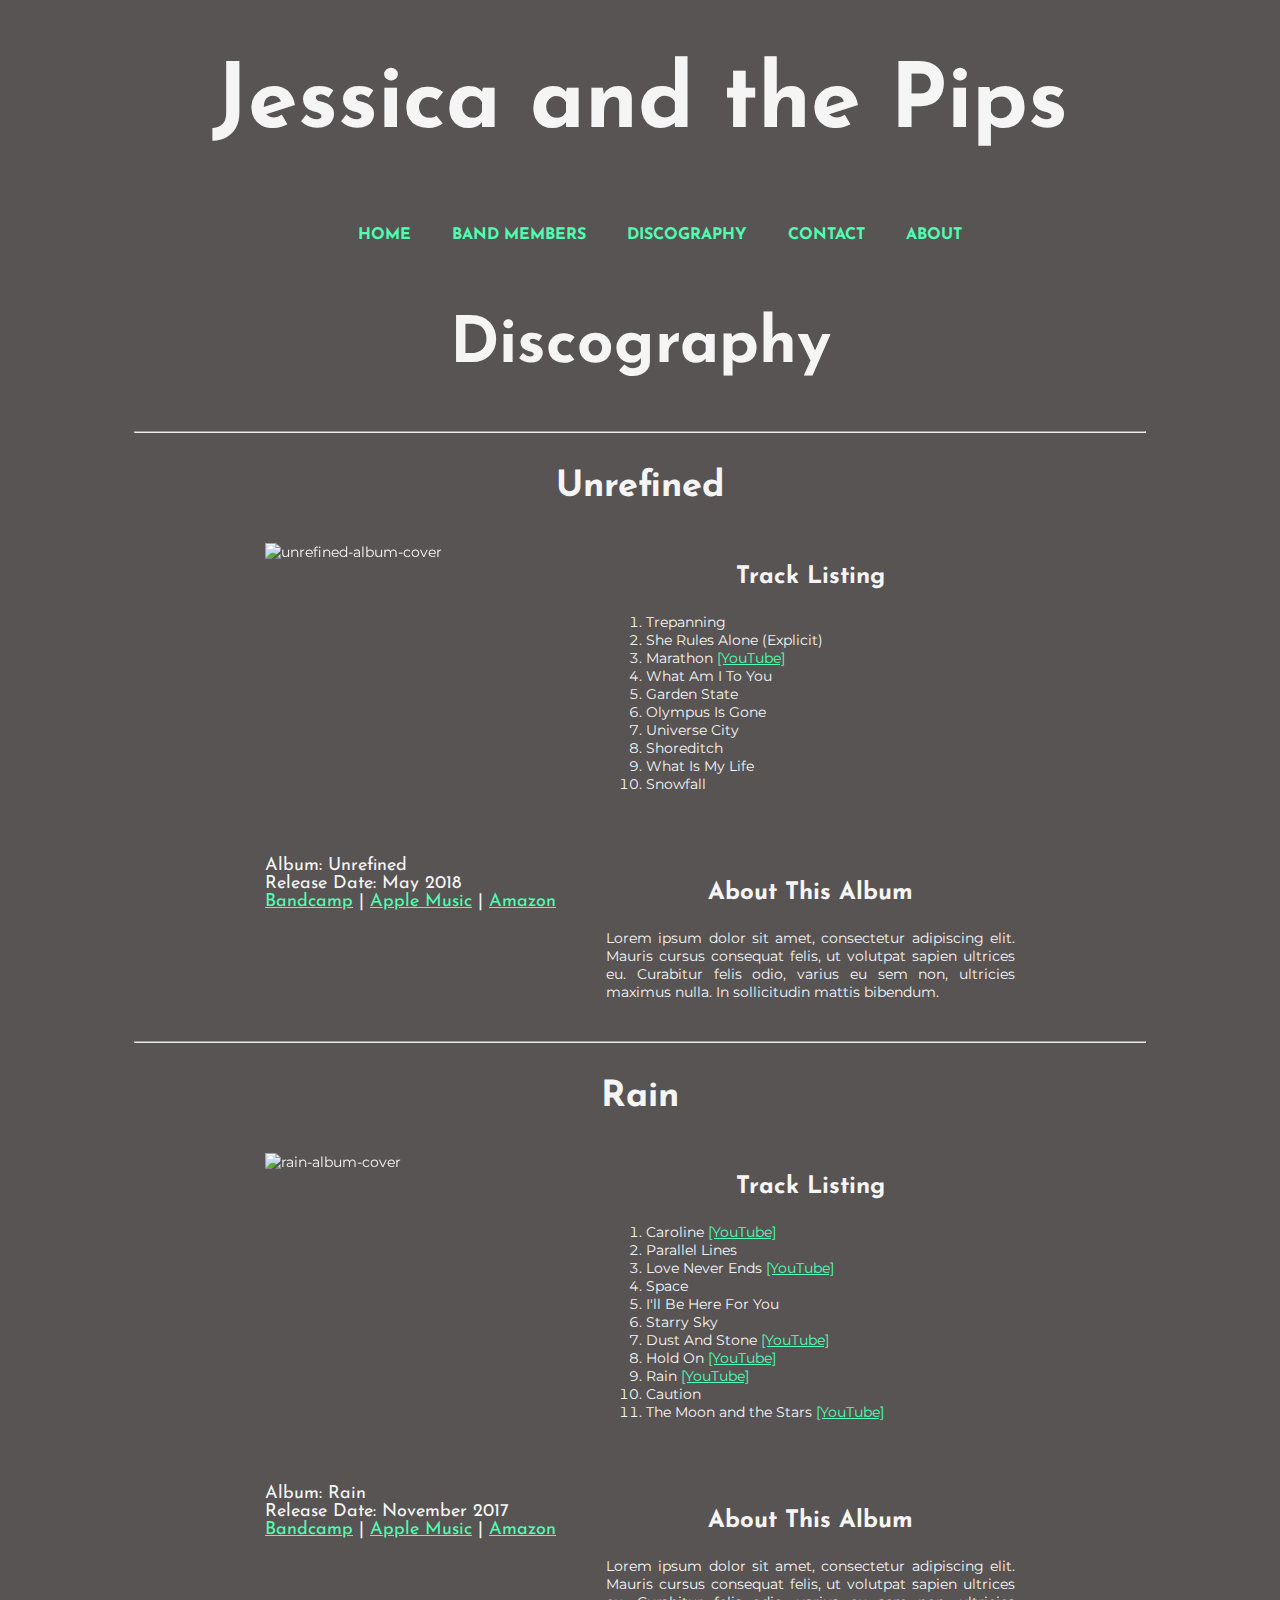
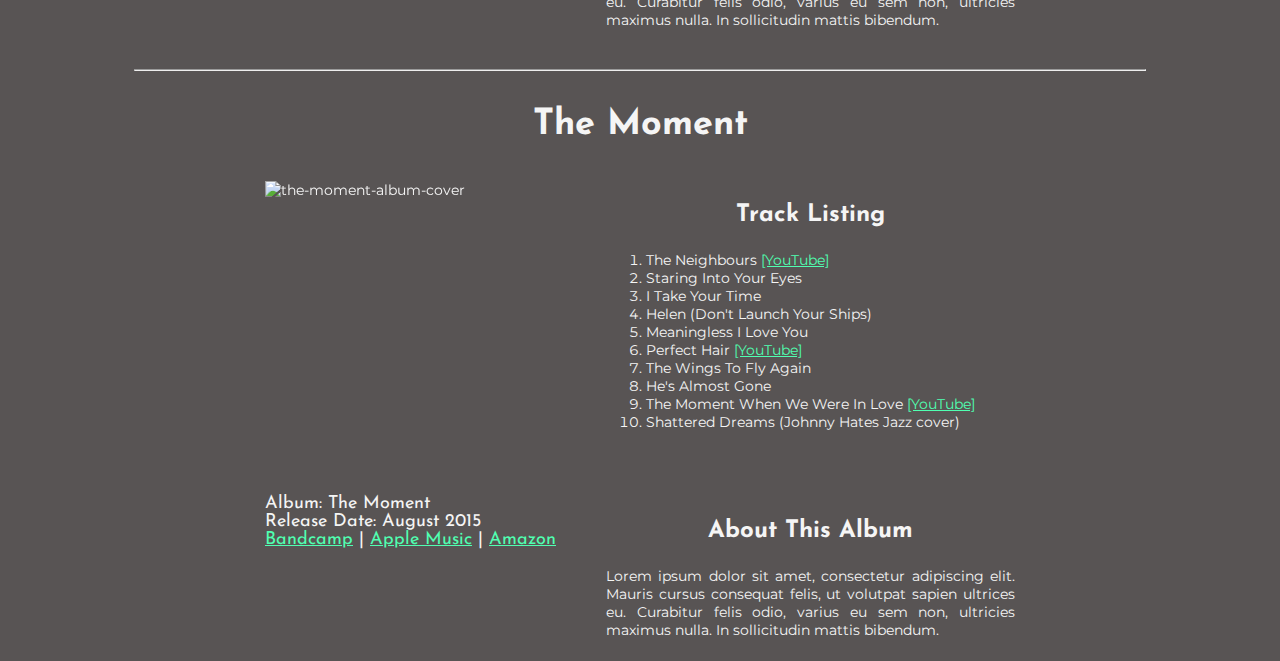
==== albums.html @ 7adc9c94 "Add files via upload" ====
<!DOCTYPE html>
<html lang="en">
  <head>
    <meta charset="UTF-8" />
    <meta name="viewport" content="width=device-width, initial-scale=1.0" />
    <meta http-equiv="X-UA-Compatible" content="ie=edge" />
    <title>Discography</title>
    <link rel="stylesheet" href="./main.css" />
  </head>
  <body>
    <h1 class="title">Jessica and the Pips</h1>
    <nav class="navbar">
      <ul>
        <li><a href="index.html">Home</a></li>
        <li><a href="members.html">Band Members</a></li>
        <li><a href="albums.html">Discography</a></li>
        <li><a href="#contact">Contact</a></li>
        <li><a href="#about">About</a></li>
      </ul>
    </nav>
    <h2 class="header">Discography</h2>
    <hr class="divide" />
    <h3 class="album-title">Unrefined</h3>
    <div class="album">
      <div class="album-cover">
        <img
          src="assets/imgs/unrefined-album-cover.png"
          alt="unrefined-album-cover"
        />
      </div>
      <div class="track-listing">
        <h3 class="subheader">Track Listing</h3>
        <ol>
          <li>Trepanning</li>
          <li>She Rules Alone (Explicit)</li>
          <li>
            Marathon
            <a href="https://youtu.be/7MxjFgYFCvs" target="_blank">[YouTube]</a>
          </li>
          <li>What Am I To You</li>
          <li>Garden State</li>
          <li>Olympus Is Gone</li>
          <li>Universe City</li>
          <li>Shoreditch</li>
          <li>What Is My Life</li>
          <li>Snowfall</li>
        </ol>
      </div>
      <div class="album-info">
        Album: Unrefined<br />
        Release Date: May 2018<br />
        <a
          href="https://jessicadavey.bandcamp.com/album/unrefined"
          target="_blank"
          >Bandcamp</a
        >
        |
        <a
          href="https://itunes.apple.com/us/album/unrefined/1396061320"
          target="_blank"
          >Apple Music</a
        >
        |
        <a
          href="https://www.amazon.com/Unrefined-Explicit-Jessica-Davey/dp/B07DLLRMHC"
          target="_blank"
          >Amazon</a
        >
      </div>
      <div class="about-this-album">
        <h3 class="subheader">About This Album</h3>
        <p>
          Lorem ipsum dolor sit amet, consectetur adipiscing elit. Mauris cursus
          consequat felis, ut volutpat sapien ultrices eu. Curabitur felis odio,
          varius eu sem non, ultricies maximus nulla. In sollicitudin mattis
          bibendum.
        </p>
      </div>
    </div>
    <br />
    <hr class="divide" />
    <h3 class="album-title">Rain</h3>
    <div class="album">
      <div class="album-cover">
        <img src="assets/imgs/rain-album-cover.png" alt="rain-album-cover" />
      </div>
      <div class="track-listing">
        <h3 class="subheader">Track Listing</h3>
        <ol>
          <li>
            Caroline
            <a href="https://youtu.be/qucqsqmET_Q" target="_blank">[YouTube]</a>
          </li>
          <li>Parallel Lines</li>
          <li>
            Love Never Ends
            <a href="https://youtu.be/JaoZ8BUv_BU" target="_blank">[YouTube]</a>
          </li>
          <li>Space</li>
          <li>I'll Be Here For You</li>
          <li>Starry Sky</li>
          <li>
            Dust And Stone
            <a href="https://youtu.be/niQDs3qEiUQ" target="_blank">[YouTube]</a>
          </li>
          <li>
            Hold On
            <a href="https://youtu.be/zJooMASBOmc" target="_blank">[YouTube]</a>
          </li>
          <li>
            Rain
            <a href="https://youtu.be/IXAlxDYZHho" target="_blank">[YouTube]</a>
          </li>
          <li>Caution</li>
          <li>
            The Moon and the Stars
            <a href="https://youtu.be/mnVz8WlW2lA" target="_blank">[YouTube]</a>
          </li>
        </ol>
      </div>
      <div class="album-info">
        Album: Rain<br />
        Release Date: November 2017<br />
        <a href="https://jessicadavey.bandcamp.com/album/rain" target="_blank"
          >Bandcamp</a
        >
        |
        <a
          href="https://itunes.apple.com/us/album/rain/1319741311"
          target="_blank"
          >Apple Music</a
        >
        |
        <a
          href="https://www.amazon.com/gp/product/B07855QXWD/ref=dm_ws_sp_ps_dp"
          target="_blank"
          >Amazon</a
        >
      </div>

      <div class="about-this-album">
        <h3 class="subheader">About This Album</h3>
        <p>
          Lorem ipsum dolor sit amet, consectetur adipiscing elit. Mauris cursus
          consequat felis, ut volutpat sapien ultrices eu. Curabitur felis odio,
          varius eu sem non, ultricies maximus nulla. In sollicitudin mattis
          bibendum.
        </p>
      </div>
    </div>
    <br />
    <hr class="divide" />
    <h3 class="album-title">The Moment</h3>
    <div class="album">
      <div class="album-cover">
        <img
          src="assets/imgs/the-moment-album-cover.png"
          alt="the-moment-album-cover"
        />
      </div>
      <div class="track-listing">
        <h3 class="subheader">Track Listing</h3>
        <ol>
          <li>
            The Neighbours
            <a href="https://youtu.be/Kq0p_YAQwzA" target="_blank">[YouTube]</a>
          </li>
          <li>Staring Into Your Eyes</li>
          <li>I Take Your Time</li>
          <li>Helen (Don't Launch Your Ships)</li>
          <li>Meaningless I Love You</li>
          <li>
            Perfect Hair
            <a href="https://youtu.be/WcuGYUFvd_U" target="_blank">[YouTube]</a>
          </li>
          <li>The Wings To Fly Again</li>
          <li>He's Almost Gone</li>
          <li>
            The Moment When We Were In Love
            <a href="https://youtu.be/BGUXtrIOhF0" target="_blank">[YouTube]</a>
          </li>
          <li>Shattered Dreams (Johnny Hates Jazz cover)</li>
        </ol>
      </div>
      <div class="album-info">
        Album: The Moment<br />
        Release Date: August 2015<br />
        <a
          href="https://jessicadavey.bandcamp.com/album/the-moment"
          target="_blank"
          >Bandcamp</a
        >
        |
        <a
          href="https://itunes.apple.com/us/album/the-moment/1030583598"
          target="_blank"
          >Apple Music</a
        >
        |
        <a
          href="https://www.amazon.com/Moment-Jessica-Davey/dp/B014S7C9FO"
          target="_blank"
          >Amazon</a
        >
      </div>

      <div class="about-this-album">
        <h3 class="subheader">About This Album</h3>
        <p>
          Lorem ipsum dolor sit amet, consectetur adipiscing elit. Mauris cursus
          consequat felis, ut volutpat sapien ultrices eu. Curabitur felis odio,
          varius eu sem non, ultricies maximus nulla. In sollicitudin mattis
          bibendum.
        </p>
      </div>
    </div>
  </body>
</html>
---- main.css ----
@import url("https://fonts.googleapis.com/css?family=Josefin+Sans|Montserrat");

body {
  background: #585454;
  color: #f5f5f5;
}

a {
  color: #50ffb1;
}

a:hover {
  color: #f602de;
}
nav {
  margin: auto;
  position: sticky;
  position: -webkit-sticky;
  top: 0;
  background: #585454;
  z-index: 1;
}

nav ul {
  text-align: center;
  font-family: "Josefin Sans", sans-serif;
  font-weight: bold;
  color: #f5f5f5;
}

nav ul li {
  display: inline-block;
}

nav ul li a {
  padding: 18px;
  text-transform: uppercase;
  text-decoration: none;
  display: block;
}

nav ul li a:hover {
  color: #f602de;
}

#header1 {
  font-family: "Josefin Sans", sans-serif;
  font-size: 35px;
  color: #f5f5f5;
  position: relative;
  width: 25%;
  padding-bottom: 10.25%;
  height: 0;
  margin: 0 auto;
}

#iframe-container {
  position: relative;
  width: 100%;
  padding-bottom: 95.25%;
  height: 0;
  margin: 0 auto;
}
* {
  box-sizing: border-box;
}
.bandSlide {
  display: none;
}
img {
  vertical-align: middle;
}

/* Slideshow container */
.slideshow-container {
  max-width: 1000px;
  position: relative;
}

/* Caption text */
.text {
  color: #f2f2f2;
  font-size: 25px;
  padding: 20px 12px;
  position: absolute;
  bottom: 8px;
  width: 100%;
  text-align: center;
}

.active {
  background-color: #717171;
}

/* Fading animation */
.fade {
  -webkit-animation-name: fade;
  -webkit-animation-duration: 1.5s;
  animation-name: fade;
  animation-duration: 1.5s;
}

@-webkit-keyframes fade {
  from {
    opacity: 0.4;
  }
  to {
    opacity: 1;
  }
}

@keyframes fade {
  from {
    opacity: 0.4;
  }
  to {
    opacity: 1;
  }
}

/* On smaller screens, decrease text size */
@media only screen and (max-width: 300px) {
  .text {
    font-size: 11px;
  }
}

.title {
  font-family: "Josefin Sans", sans-serif;
  font-weight: bold;
  text-decoration: none;
  font-size: 7vw;
  text-align: center;
}
.header {
  font-family: "Josefin Sans", sans-serif;
  font-weight: bold;
  font-size: 5vw;
  text-align: center;
}

.album-title {
  font-family: "Josefin Sans", sans-serif;
  font-weight: bold;
  font-size: 36px;
  text-align: center;
}
.subheader {
  font-family: "Josefin Sans", sans-serif;
  font-weight: bold;
  font-size: 24px;
  text-align: center;
}

.divide {
  width: 80%;
}

.album {
  width: 80%;
  max-width: 750px;
  margin: auto;
  box-sizing: border-box;
  display: grid;
  grid-template-columns: repeat(2, auto);
  grid-gap: 50px;
  font-family: "Montserrat", sans-serif;
  font-size: 14px;
  padding-bottom: 0px;
}

.album-cover {
  position: sticky;
  top: 50px;
}

.album-info {
  font-family: "Josefin Sans", sans-serif;
  font-weight: normal;
  font-size: 18px;
}

.about-this-album {
  text-align: justify;
}

/* For viewing on mobile devices */

@media screen and (max-width: 800px) {
  .title {
    font-size: 10vw;
  }

  .header {
    font-size: 8vw;
  }

  .subheader {
    font-size: 6vw;
  }

  nav {
    position: static;
  }

  nav ul {
    text-align: left;
  }

  nav ul li {
    display: block;
  }

  nav ul li a {
    padding: 0px;
    display: block;
  }

  .album {
    width: 100%;
    margin: auto;
    grid-template-columns: repeat(1, auto);
    grid-gap: 15px;
  }
  .album-cover,
  .album-info,
  .track-listing {
    margin: auto;
  }

  .album-cover {
    position: static;
  }

  .album-title {
    font-size: 7vw;
  }
}
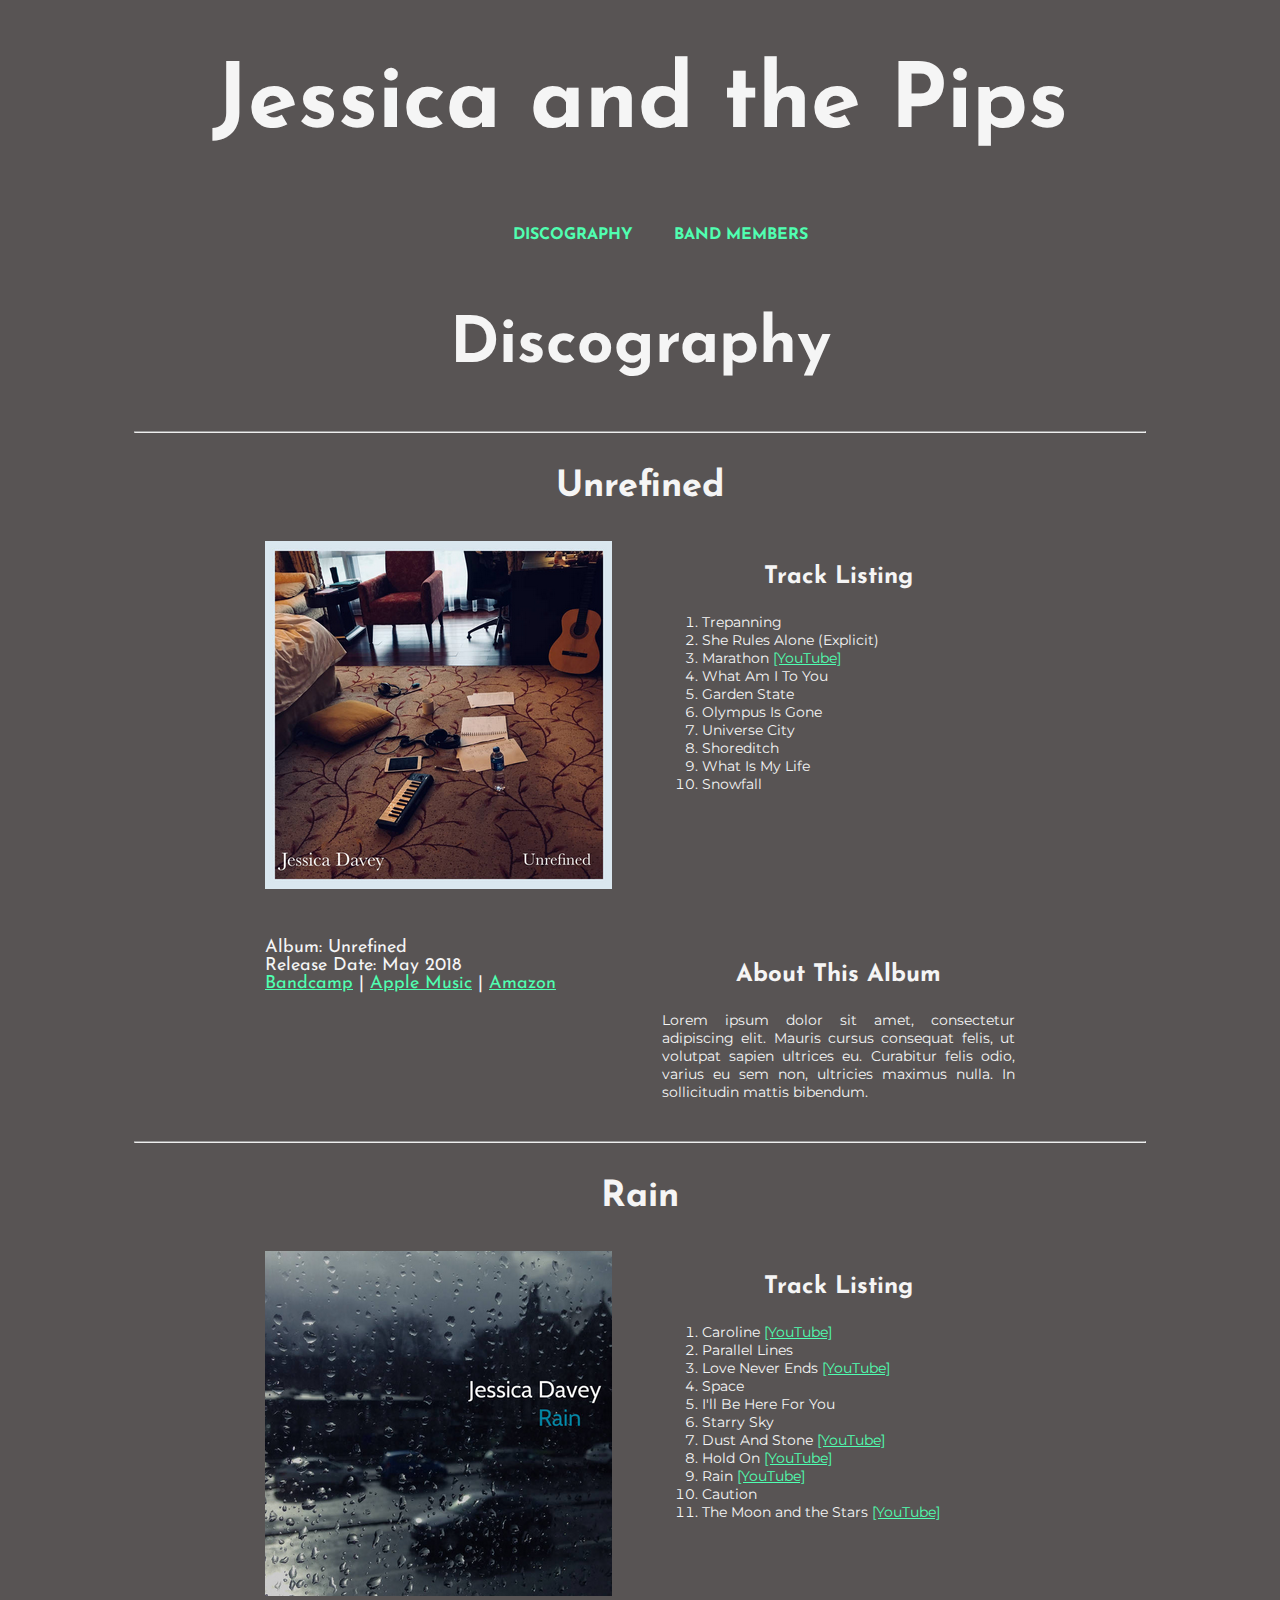
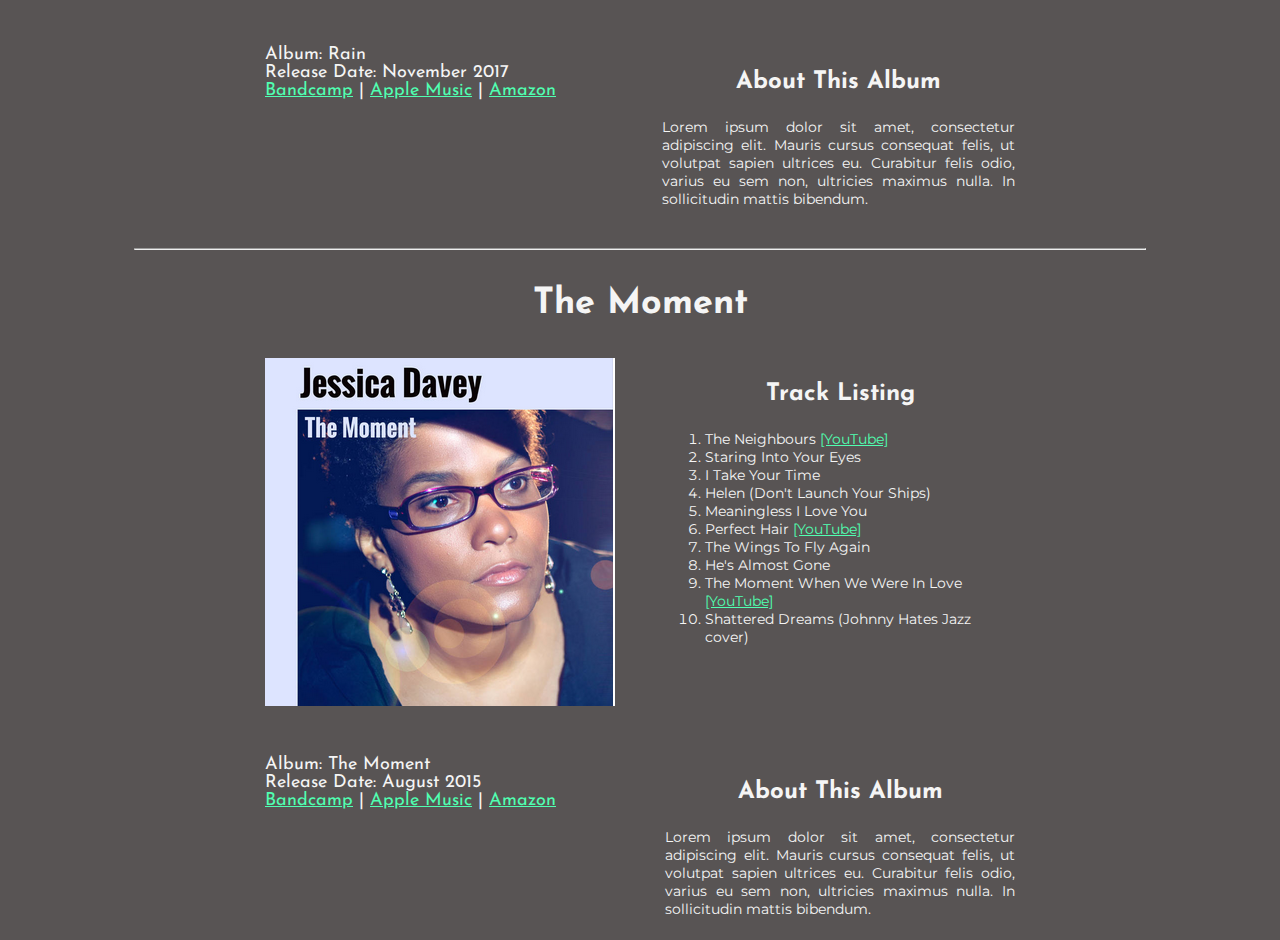
==== commit f161409c: "Changed navbar and members page header" ====
--- a/albums.html
+++ b/albums.html
@@ -11,11 +11,11 @@
     <h1 class="title">Jessica and the Pips</h1>
     <nav class="navbar">
       <ul>
-        <li><a href="index.html">Home</a></li>
+        <!-- <li><a href="index.html">Home</a></li> -->
+        <li><a href="albums.html">Discography</a></li>
         <li><a href="members.html">Band Members</a></li>
-        <li><a href="albums.html">Discography</a></li>
-        <li><a href="#contact">Contact</a></li>
-        <li><a href="#about">About</a></li>
+        <!-- <li><a href="#contact">Contact</a></li> -->
+        <!-- <li><a href="#about">About</a></li> -->
       </ul>
     </nav>
     <h2 class="header">Discography</h2>
